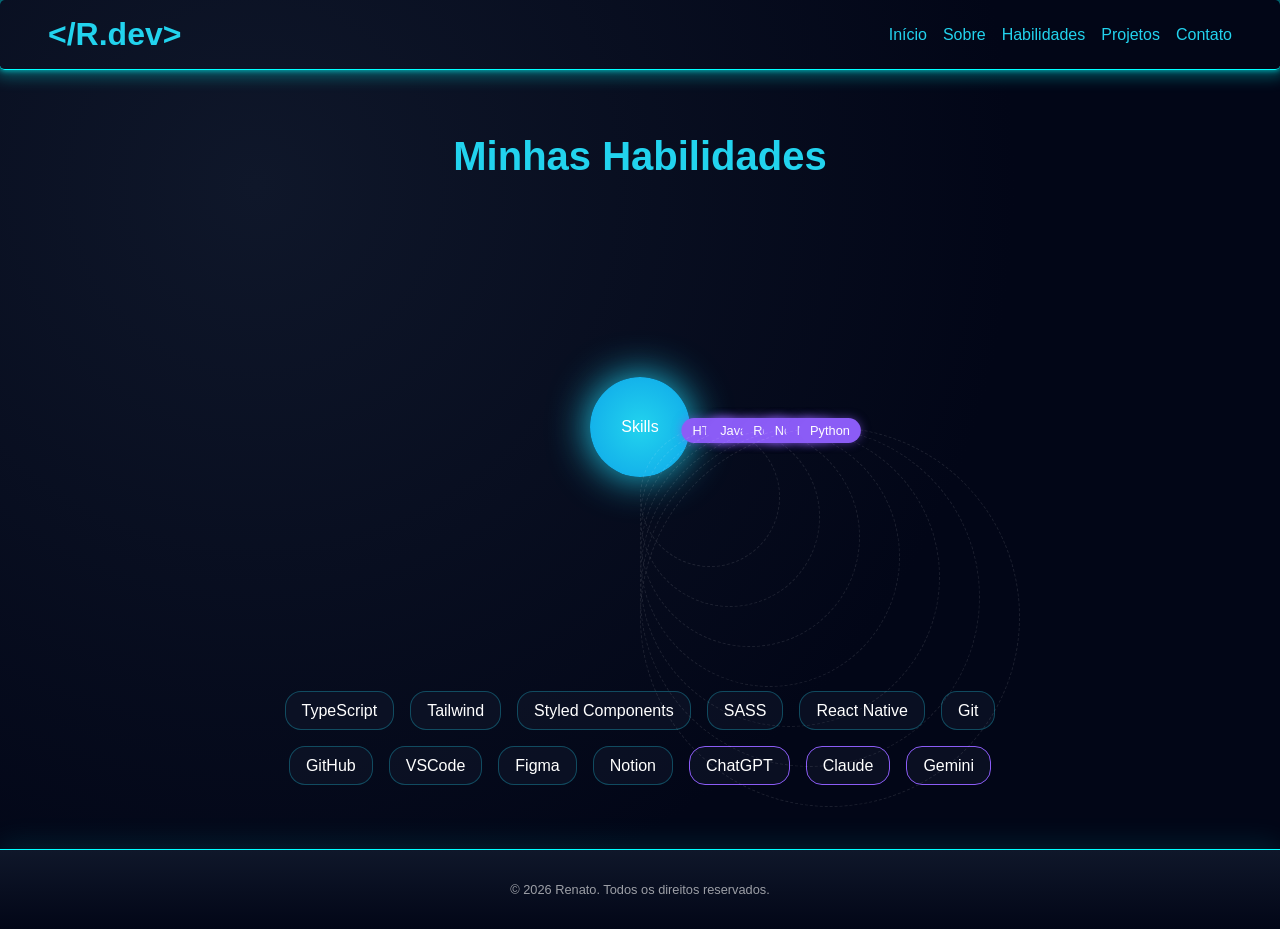
==== pages/habilidades/index.html @ 11f7e89e "initial commit" ====
<!DOCTYPE html>
<html lang="pt-br">

<head>
  <meta charset="UTF-8">
  <meta name="viewport" content="width=device-width, initial-scale=1.0">
  <title>Habilidades - Renato</title>
  <link rel="stylesheet" href="style.css">
</head>

<body>

  <header>
    <h1>&lt;/R.dev&gt;</h1>

    <nav>
      <ul>
        <li><a href="../home/index.html">Início</a></li>
        <li><a href="../sobre/index.html">Sobre</a></li>
        <li><a href="./index.html">Habilidades</a></li>
        <li><a href="../projetos/index.html">Projetos</a></li>
        <li><a href="../contatos/index.html">Contato</a></li>
      </ul>
    </nav>
  </header>

  <main>
    <section id="skills">

      <h2>Minhas Habilidades</h2>

      <div id="solar-system">

        
        <div class="sun">
          <p>Skills</p>
        </div>

        
        <div class="orbit orbit-1">
          <div class="planet">HTML</div>
        </div>

        <div class="orbit orbit-2">
          <div class="planet">CSS</div>
        </div>

        <div class="orbit orbit-3">
          <div class="planet">JavaScript</div>
        </div>

        <div class="orbit orbit-4">
          <div class="planet">React</div>
        </div>

        <div class="orbit orbit-5">
          <div class="planet">Node</div>
        </div>

        <div class="orbit orbit-6">
          <div class="planet">Next</div>
        </div>

        <div class="orbit orbit-7">
          <div class="planet">Python</div>
        </div>

      </div>

      
      <div id="skills-grid">

        <div class="skill-card">TypeScript</div>
        <div class="skill-card">Tailwind</div>
        <div class="skill-card">Styled Components</div>
        <div class="skill-card">SASS</div>
        <div class="skill-card">React Native</div>

        <div class="skill-card">Git</div>
        <div class="skill-card">GitHub</div>
        <div class="skill-card">VSCode</div>
        <div class="skill-card">Figma</div>
        <div class="skill-card">Notion</div>

        
        <div class="skill-card ai">ChatGPT</div>
        <div class="skill-card ai">Claude</div>
        <div class="skill-card ai">Gemini</div>

      </div>

    </section>
  </main>

  <footer>
    <div id="footer-copy">
      <p>© 2026 Renato. Todos os direitos reservados.</p>
    </div>
  </footer>

</body>

</html>
---- pages/habilidades/style.css ----
* {
  margin: 0;
  padding: 0;
  box-sizing: border-box;
}

body {
  font-family: sans-serif;
  color: white;

  background: radial-gradient(circle at 20% 20%, #0f172a, #020617 60%),
              radial-gradient(circle at 80% 80%, #1e1b4b, transparent 60%),
              #020617;
}

header {
  display: flex;
  align-items: center;
  justify-content: space-between;

  padding: 1rem 3rem;

  border-bottom: 1px solid cyan;
  border-radius: 0.3rem;

  box-shadow: 0 0 5px 1px rgba(0, 255, 255, 0.5),
    0 0 15px 7px rgba(0, 255, 255, 0.3);

  animation: shadow 1s alternate infinite;

}

@keyframes shadow {
  from {
    box-shadow: 0 0 5px 1px rgba(0, 255, 255, 0.5);
  }

  to {
    box-shadow: 0 0 5px 1px rgba(0, 255, 255, 0.5),
      0 0 15px 7px rgba(0, 255, 255, 0.3);
  }
}

header h1 {
  color: #22d3ee;
}

nav ul {
  display: flex;
  gap: 1rem;
  list-style: none;
}

a {
  color: #22d3ee;
  text-decoration: none;
}

a:hover {
  color: white;
}


#skills {
  text-align: center;
  padding: 4rem 2rem;
}

#skills h2 {
  color: #22d3ee;
  font-size: 2.5rem;
  margin-bottom: 3rem;
}


#solar-system {
  position: relative;
  width: 400px;
  height: 400px;
  margin: 0 auto 4rem;
}


.sun {
  position: absolute;
  top: 50%;
  left: 50%;

  transform: translate(-50%, -50%);

  width: 100px;
  height: 100px;

  background: radial-gradient(circle, #22d3ee, #0ea5e9);

  border-radius: 50%;

  display: flex;
  align-items: center;
  justify-content: center;

  box-shadow: 0 0 40px #22d3ee;
}


.orbit {
  position: absolute;
  top: 50%;
  left: 50%;

  border: 1px dashed rgba(255,255,255,0.1);
  border-radius: 50%;

  animation: rotate linear infinite;
}

.orbit-1 { width: 140px; height: 140px; animation-duration: 10s; }
.orbit-2 { width: 180px; height: 180px; animation-duration: 14s; }
.orbit-3 { width: 220px; height: 220px; animation-duration: 18s; }
.orbit-4 { width: 260px; height: 260px; animation-duration: 22s; }
.orbit-5 { width: 300px; height: 300px; animation-duration: 26s; }
.orbit-6 { width: 340px; height: 340px; animation-duration: 30s; }
.orbit-7 { width: 380px; height: 380px; animation-duration: 34s; }


.planet {
  position: absolute;
  top: -10px;
  left: 50%;

  transform: translateX(-50%);

  padding: 0.3rem 0.7rem;

  background: #8b5cf6;
  border-radius: 1rem;

  font-size: 0.8rem;

  box-shadow: 0 0 10px rgba(139, 92, 246, 0.5);
}


@keyframes rotate {
  from {
    transform: translate(-50%, -50%) rotate(0deg);
  }
  to {
    transform: translate(-50%, -50%) rotate(360deg);
  }
}


#skills-grid {
  display: flex;
  flex-wrap: wrap;
  justify-content: center;
  gap: 1rem;

  max-width: 800px;
  margin: auto;
}

.skill-card {
  padding: 0.6rem 1rem;

  border: 1px solid rgba(34, 211, 238, 0.3);
  border-radius: 1rem;

  background: rgba(15, 23, 42, 0.6);

  transition: 0.2s;
}

.skill-card:hover {
  transform: translateY(-5px);
  box-shadow: 0 0 15px rgba(34, 211, 238, 0.3);
}


.skill-card.ai {
  border-color: #8b5cf6;
}

footer {
  /* margin-top: 3rem; */
  padding: 2rem 0;

  display: flex;
  align-items: center;
  justify-content: center;

  border-top: 1px solid cyan;

  box-shadow: 0 0 10px rgba(0, 255, 255, 0.2);

  background: linear-gradient(
    to top,
    #020617,
    #0f172a
  );

  animation: shadow 2s alternate infinite;

  box-shadow: 0 -5px 30px rgba(0, 255, 255, 0.1);
}

#footer-copy {
  text-align: center;

  font-size: 0.8rem;
  opacity: 0.6;
}
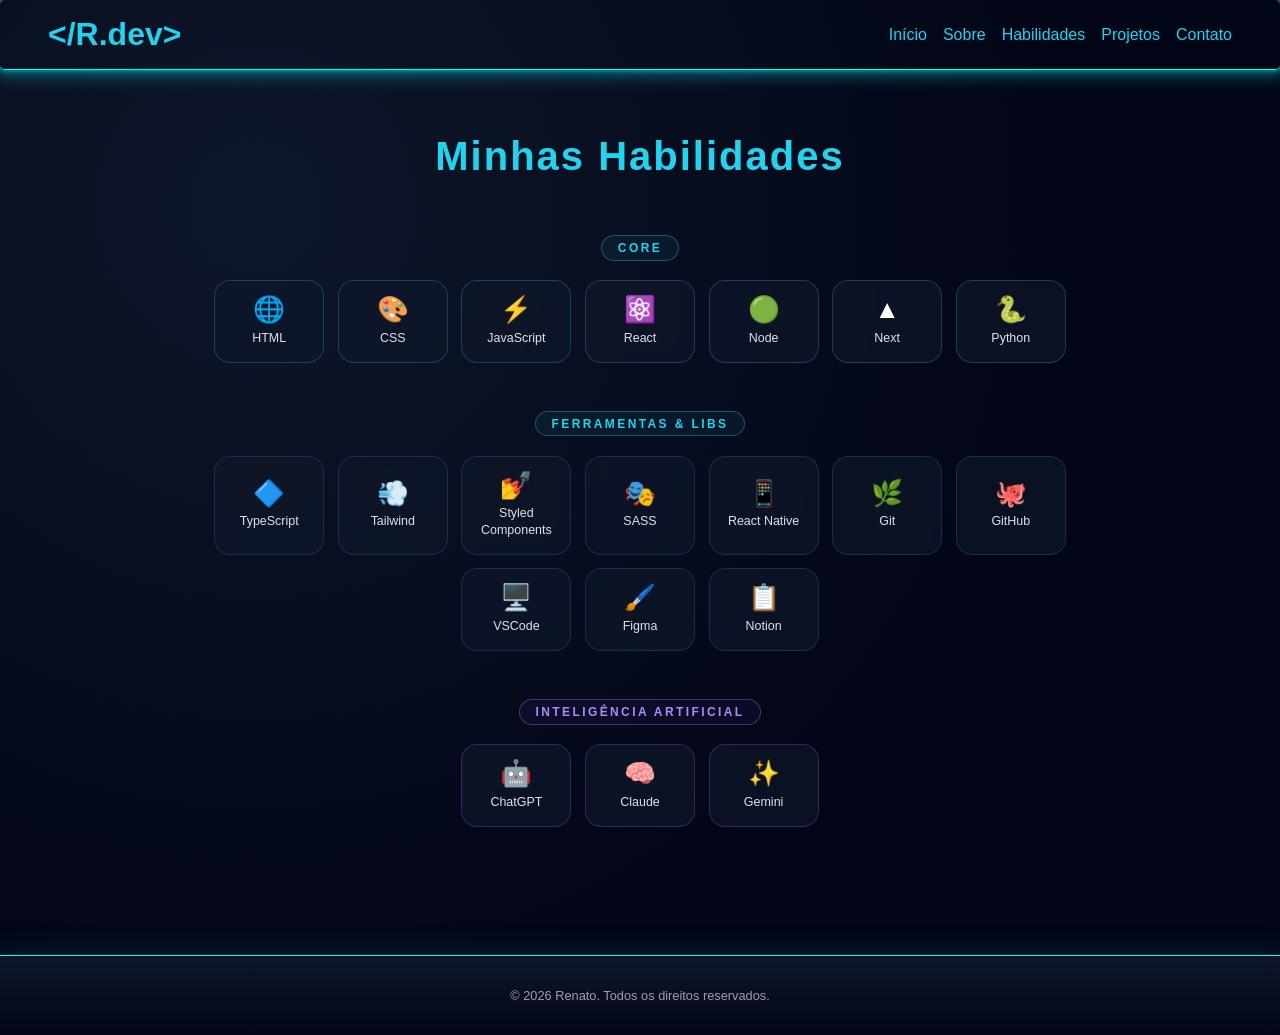
==== commit 3537eed2: "change about page" ====
--- a/pages/habilidades/index.html
+++ b/pages/habilidades/index.html
@@ -1,18 +1,14 @@
 <!DOCTYPE html>
 <html lang="pt-br">
-
 <head>
   <meta charset="UTF-8">
   <meta name="viewport" content="width=device-width, initial-scale=1.0">
   <title>Habilidades - Renato</title>
   <link rel="stylesheet" href="style.css">
 </head>
-
 <body>
-
   <header>
     <h1>&lt;/R.dev&gt;</h1>
-
     <nav>
       <ul>
         <li><a href="../home/index.html">Início</a></li>
@@ -26,67 +22,104 @@
 
   <main>
     <section id="skills">
-
       <h2>Minhas Habilidades</h2>
 
-      <div id="solar-system">
-
-        
-        <div class="sun">
-          <p>Skills</p>
+      <div class="skills-category">
+        <h3 class="category-label">Core</h3>
+        <div class="cards-grid">
+          <div class="skill-card core" style="--i:0">
+            <span class="card-icon">🌐</span>
+            <span class="card-name">HTML</span>
+          </div>
+          <div class="skill-card core" style="--i:1">
+            <span class="card-icon">🎨</span>
+            <span class="card-name">CSS</span>
+          </div>
+          <div class="skill-card core" style="--i:2">
+            <span class="card-icon">⚡</span>
+            <span class="card-name">JavaScript</span>
+          </div>
+          <div class="skill-card core" style="--i:3">
+            <span class="card-icon">⚛️</span>
+            <span class="card-name">React</span>
+          </div>
+          <div class="skill-card core" style="--i:4">
+            <span class="card-icon">🟢</span>
+            <span class="card-name">Node</span>
+          </div>
+          <div class="skill-card core" style="--i:5">
+            <span class="card-icon">▲</span>
+            <span class="card-name">Next</span>
+          </div>
+          <div class="skill-card core" style="--i:6">
+            <span class="card-icon">🐍</span>
+            <span class="card-name">Python</span>
+          </div>
         </div>
-
-        
-        <div class="orbit orbit-1">
-          <div class="planet">HTML</div>
-        </div>
-
-        <div class="orbit orbit-2">
-          <div class="planet">CSS</div>
-        </div>
-
-        <div class="orbit orbit-3">
-          <div class="planet">JavaScript</div>
-        </div>
-
-        <div class="orbit orbit-4">
-          <div class="planet">React</div>
-        </div>
-
-        <div class="orbit orbit-5">
-          <div class="planet">Node</div>
-        </div>
-
-        <div class="orbit orbit-6">
-          <div class="planet">Next</div>
-        </div>
-
-        <div class="orbit orbit-7">
-          <div class="planet">Python</div>
-        </div>
-
       </div>
 
-      
-      <div id="skills-grid">
+      <div class="skills-category">
+        <h3 class="category-label">Ferramentas & Libs</h3>
+        <div class="cards-grid">
+          <div class="skill-card tool" style="--i:0">
+            <span class="card-icon">🔷</span>
+            <span class="card-name">TypeScript</span>
+          </div>
+          <div class="skill-card tool" style="--i:1">
+            <span class="card-icon">💨</span>
+            <span class="card-name">Tailwind</span>
+          </div>
+          <div class="skill-card tool" style="--i:2">
+            <span class="card-icon">💅</span>
+            <span class="card-name">Styled Components</span>
+          </div>
+          <div class="skill-card tool" style="--i:3">
+            <span class="card-icon">🎭</span>
+            <span class="card-name">SASS</span>
+          </div>
+          <div class="skill-card tool" style="--i:4">
+            <span class="card-icon">📱</span>
+            <span class="card-name">React Native</span>
+          </div>
+          <div class="skill-card tool" style="--i:5">
+            <span class="card-icon">🌿</span>
+            <span class="card-name">Git</span>
+          </div>
+          <div class="skill-card tool" style="--i:6">
+            <span class="card-icon">🐙</span>
+            <span class="card-name">GitHub</span>
+          </div>
+          <div class="skill-card tool" style="--i:7">
+            <span class="card-icon">🖥️</span>
+            <span class="card-name">VSCode</span>
+          </div>
+          <div class="skill-card tool" style="--i:8">
+            <span class="card-icon">🖌️</span>
+            <span class="card-name">Figma</span>
+          </div>
+          <div class="skill-card tool" style="--i:9">
+            <span class="card-icon">📋</span>
+            <span class="card-name">Notion</span>
+          </div>
+        </div>
+      </div>
 
-        <div class="skill-card">TypeScript</div>
-        <div class="skill-card">Tailwind</div>
-        <div class="skill-card">Styled Components</div>
-        <div class="skill-card">SASS</div>
-        <div class="skill-card">React Native</div>
-
-        <div class="skill-card">Git</div>
-        <div class="skill-card">GitHub</div>
-        <div class="skill-card">VSCode</div>
-        <div class="skill-card">Figma</div>
-        <div class="skill-card">Notion</div>
-
-        
-        <div class="skill-card ai">ChatGPT</div>
-        <div class="skill-card ai">Claude</div>
-        <div class="skill-card ai">Gemini</div>
-
+      <div class="skills-category">
+        <h3 class="category-label ai-label">Inteligência Artificial</h3>
+        <div class="cards-grid">
+          <div class="skill-card ai" style="--i:0">
+            <span class="card-icon">🤖</span>
+            <span class="card-name">ChatGPT</span>
+          </div>
+          <div class="skill-card ai" style="--i:1">
+            <span class="card-icon">🧠</span>
+            <span class="card-name">Claude</span>
+          </div>
+          <div class="skill-card ai" style="--i:2">
+            <span class="card-icon">✨</span>
+            <span class="card-name">Gemini</span>
+          </div>
+        </div>
       </div>
 
     </section>
@@ -94,10 +127,8 @@
 
   <footer>
     <div id="footer-copy">
-      <p>© 2026 Renato. Todos os direitos reservados.</p>
+      <p>&copy; 2026 Renato. Todos os direitos reservados.</p>
     </div>
   </footer>
-
 </body>
-
 </html>
--- a/pages/habilidades/style.css
+++ b/pages/habilidades/style.css
@@ -7,43 +7,32 @@
 body {
   font-family: sans-serif;
   color: white;
-
   background: radial-gradient(circle at 20% 20%, #0f172a, #020617 60%),
               radial-gradient(circle at 80% 80%, #1e1b4b, transparent 60%),
               #020617;
+  min-height: 100vh;
 }
 
+/* ─── HEADER ─── */
 header {
   display: flex;
   align-items: center;
   justify-content: space-between;
-
   padding: 1rem 3rem;
-
   border-bottom: 1px solid cyan;
   border-radius: 0.3rem;
-
   box-shadow: 0 0 5px 1px rgba(0, 255, 255, 0.5),
-    0 0 15px 7px rgba(0, 255, 255, 0.3);
-
+              0 0 15px 7px rgba(0, 255, 255, 0.3);
   animation: shadow 1s alternate infinite;
-
 }
 
 @keyframes shadow {
-  from {
-    box-shadow: 0 0 5px 1px rgba(0, 255, 255, 0.5);
-  }
-
-  to {
-    box-shadow: 0 0 5px 1px rgba(0, 255, 255, 0.5),
-      0 0 15px 7px rgba(0, 255, 255, 0.3);
-  }
+  from { box-shadow: 0 0 5px 1px rgba(0, 255, 255, 0.5); }
+  to   { box-shadow: 0 0 5px 1px rgba(0, 255, 255, 0.5),
+                     0 0 15px 7px rgba(0, 255, 255, 0.3); }
 }
 
-header h1 {
-  color: #22d3ee;
-}
+header h1 { color: #22d3ee; }
 
 nav ul {
   display: flex;
@@ -51,163 +40,147 @@
   list-style: none;
 }
 
-a {
-  color: #22d3ee;
-  text-decoration: none;
-}
+a { color: #22d3ee; text-decoration: none; }
+a:hover { color: white; }
 
-a:hover {
-  color: white;
-}
-
-
+/* ─── SECTION ─── */
 #skills {
   text-align: center;
-  padding: 4rem 2rem;
+  padding: 4rem 2rem 5rem;
+  max-width: 960px;
+  margin: 0 auto;
 }
 
 #skills h2 {
   color: #22d3ee;
   font-size: 2.5rem;
+  margin-bottom: 3.5rem;
+  letter-spacing: 0.05em;
+}
+
+/* ─── CATEGORY BLOCK ─── */
+.skills-category {
   margin-bottom: 3rem;
 }
 
-
-#solar-system {
-  position: relative;
-  width: 400px;
-  height: 400px;
-  margin: 0 auto 4rem;
+.category-label {
+  display: inline-block;
+  font-size: 0.75rem;
+  font-weight: 600;
+  letter-spacing: 0.2em;
+  text-transform: uppercase;
+  color: #22d3ee;
+  border: 1px solid rgba(34, 211, 238, 0.35);
+  padding: 0.3rem 1rem;
+  border-radius: 2rem;
+  margin-bottom: 1.2rem;
+  background: rgba(34, 211, 238, 0.06);
 }
 
+.ai-label {
+  color: #a78bfa;
+  border-color: rgba(167, 139, 250, 0.35);
+  background: rgba(139, 92, 246, 0.06);
+}
 
-.sun {
-  position: absolute;
-  top: 50%;
-  left: 50%;
+/* ─── CARDS GRID ─── */
+.cards-grid {
+  display: flex;
+  flex-wrap: wrap;
+  justify-content: center;
+  gap: 0.85rem;
+}
 
-  transform: translate(-50%, -50%);
+/* ─── SKILL CARD ─── */
+.skill-card {
+  display: flex;
+  flex-direction: column;
+  align-items: center;
+  justify-content: center;
+  gap: 0.45rem;
+  width: 110px;
+  padding: 1rem 0.5rem;
+  border-radius: 1rem;
+  background: rgba(15, 23, 42, 0.7);
+  border: 1px solid rgba(34, 211, 238, 0.18);
+  backdrop-filter: blur(6px);
+  cursor: default;
+  transition: transform 0.22s ease, box-shadow 0.22s ease, border-color 0.22s ease;
 
-  width: 100px;
-  height: 100px;
+  /* staggered fade-in */
+  opacity: 0;
+  animation: fadeUp 0.45s ease forwards;
+  animation-delay: calc(var(--i) * 80ms + 100ms);
+}
 
-  background: radial-gradient(circle, #22d3ee, #0ea5e9);
+@keyframes fadeUp {
+  from { opacity: 0; transform: translateY(18px); }
+  to   { opacity: 1; transform: translateY(0); }
+}
 
-  border-radius: 50%;
+.skill-card:hover {
+  transform: translateY(-6px) scale(1.04);
+  border-color: rgba(34, 211, 238, 0.55);
+  box-shadow: 0 6px 28px rgba(34, 211, 238, 0.18),
+              0 0 0 1px rgba(34, 211, 238, 0.12);
+}
 
+/* Core variant — cyan glow */
+.skill-card.core {
+  border-color: rgba(34, 211, 238, 0.25);
+}
+.skill-card.core:hover {
+  box-shadow: 0 6px 28px rgba(34, 211, 238, 0.25),
+              0 0 0 1px rgba(34, 211, 238, 0.2);
+}
+
+/* Tool variant — subtle blue */
+.skill-card.tool {
+  border-color: rgba(56, 189, 248, 0.18);
+}
+.skill-card.tool:hover {
+  border-color: rgba(56, 189, 248, 0.5);
+  box-shadow: 0 6px 28px rgba(56, 189, 248, 0.18),
+              0 0 0 1px rgba(56, 189, 248, 0.12);
+}
+
+/* AI variant — purple */
+.skill-card.ai {
+  border-color: rgba(139, 92, 246, 0.3);
+}
+.skill-card.ai:hover {
+  border-color: rgba(167, 139, 250, 0.6);
+  box-shadow: 0 6px 28px rgba(139, 92, 246, 0.3),
+              0 0 0 1px rgba(139, 92, 246, 0.15);
+}
+
+.card-icon {
+  font-size: 1.6rem;
+  line-height: 1;
+}
+
+.card-name {
+  font-size: 0.78rem;
+  font-weight: 500;
+  color: rgba(255, 255, 255, 0.88);
+  text-align: center;
+  line-height: 1.3;
+}
+
+/* ─── FOOTER ─── */
+footer {
+  padding: 2rem 0;
   display: flex;
   align-items: center;
   justify-content: center;
-
-  box-shadow: 0 0 40px #22d3ee;
-}
-
-
-.orbit {
-  position: absolute;
-  top: 50%;
-  left: 50%;
-
-  border: 1px dashed rgba(255,255,255,0.1);
-  border-radius: 50%;
-
-  animation: rotate linear infinite;
-}
-
-.orbit-1 { width: 140px; height: 140px; animation-duration: 10s; }
-.orbit-2 { width: 180px; height: 180px; animation-duration: 14s; }
-.orbit-3 { width: 220px; height: 220px; animation-duration: 18s; }
-.orbit-4 { width: 260px; height: 260px; animation-duration: 22s; }
-.orbit-5 { width: 300px; height: 300px; animation-duration: 26s; }
-.orbit-6 { width: 340px; height: 340px; animation-duration: 30s; }
-.orbit-7 { width: 380px; height: 380px; animation-duration: 34s; }
-
-
-.planet {
-  position: absolute;
-  top: -10px;
-  left: 50%;
-
-  transform: translateX(-50%);
-
-  padding: 0.3rem 0.7rem;
-
-  background: #8b5cf6;
-  border-radius: 1rem;
-
-  font-size: 0.8rem;
-
-  box-shadow: 0 0 10px rgba(139, 92, 246, 0.5);
-}
-
-
-@keyframes rotate {
-  from {
-    transform: translate(-50%, -50%) rotate(0deg);
-  }
-  to {
-    transform: translate(-50%, -50%) rotate(360deg);
-  }
-}
-
-
-#skills-grid {
-  display: flex;
-  flex-wrap: wrap;
-  justify-content: center;
-  gap: 1rem;
-
-  max-width: 800px;
-  margin: auto;
-}
-
-.skill-card {
-  padding: 0.6rem 1rem;
-
-  border: 1px solid rgba(34, 211, 238, 0.3);
-  border-radius: 1rem;
-
-  background: rgba(15, 23, 42, 0.6);
-
-  transition: 0.2s;
-}
-
-.skill-card:hover {
-  transform: translateY(-5px);
-  box-shadow: 0 0 15px rgba(34, 211, 238, 0.3);
-}
-
-
-.skill-card.ai {
-  border-color: #8b5cf6;
-}
-
-footer {
-  /* margin-top: 3rem; */
-  padding: 2rem 0;
-
-  display: flex;
-  align-items: center;
-  justify-content: center;
-
   border-top: 1px solid cyan;
-
-  box-shadow: 0 0 10px rgba(0, 255, 255, 0.2);
-
-  background: linear-gradient(
-    to top,
-    #020617,
-    #0f172a
-  );
-
+  background: linear-gradient(to top, #020617, #0f172a);
   animation: shadow 2s alternate infinite;
-
   box-shadow: 0 -5px 30px rgba(0, 255, 255, 0.1);
 }
 
 #footer-copy {
   text-align: center;
-
   font-size: 0.8rem;
   opacity: 0.6;
 }
